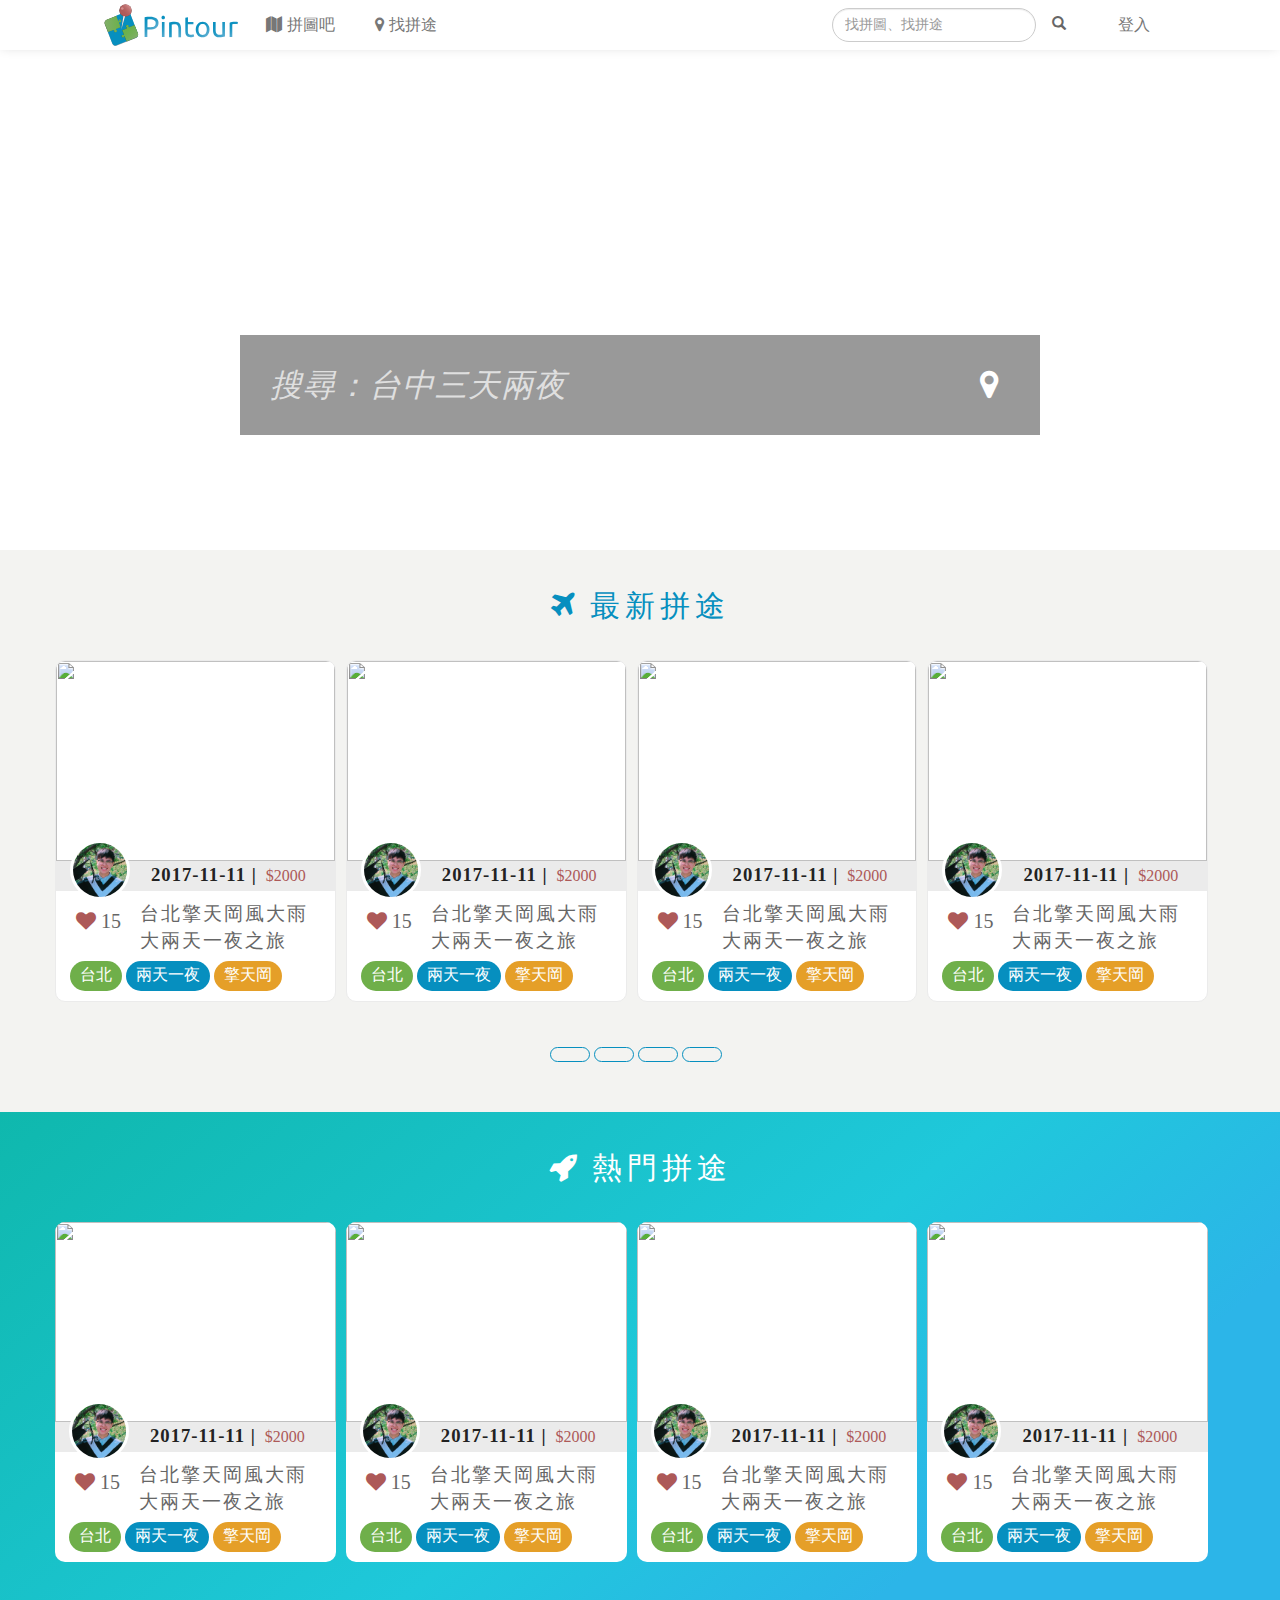
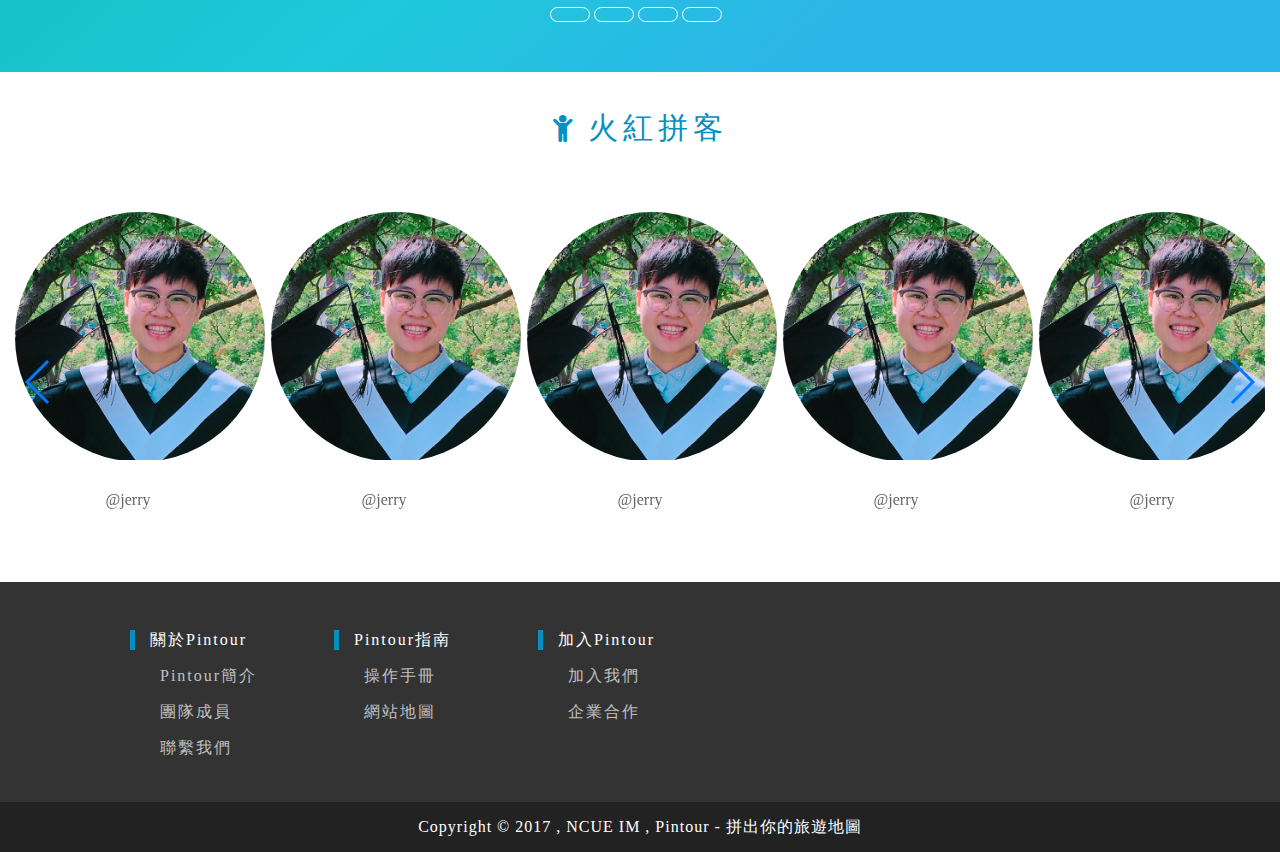
==== index.html @ f898eb0a "Test" ====
<!DOCTYPE html>
<head lang="en">
  <meta chatset="utf-8">
  <meta http-equiv="x-ua-compatible" content="IE=edge">
  <meta name="viewport" content="width=device-width, user-scalable=no, initial-scale=1.0, maximum-scale=1.0, minimum-scale=1.0">
  <title>Pintour - 拼出你的旅遊地圖</title>
  <link rel="stylesheet" href="css/bootstrap.min.css">
  <link rel="stylesheet" href="css/font-awesome.min.css">
  <link rel="stylesheet" href="css/swiper.css">
  <link rel="stylesheet" href="css/reset.css">
  <link rel="stylesheet" href="css/custom.css">
  <script src="js/jquery.min.js" type="text/javascript"></script>
  <script src="js/bootstrap.min.js" type="text/javascript"></script>
</head>
<body><!-- 最外圍 -->
  <div class="wrapper">
    <header class="banner">
      <nav class="navbar navbar-default">
        <div class="container-fluid">
          <div class="navbar-header"><!-- RWD 漢堡圖示 -->
            <button class="navbar-toggle collapsed" type="button" data-toggle="collapse" data-target="#navbarNav" aria-expended="false"><span class="icon-bar"></span><span class="icon-bar"></span><span class="icon-bar"></span></button><!-- Logo --><a class="navbar-brand" href="#"><img class="navbar-logo" src="images/logo.svg"></a>
          </div><!-- Menu -->
          <div class="collapse navbar-collapse" id="navbarNav">
            <ul class="nav navbar-nav">
              <li><a href="#"> <i class="fa fa-map" aria-hidden="true"></i>拼圖吧 </a></li>
              <li><a href="#"><i class="fa fa-map-marker" aria-hidden="true"></i>找拼途</a></li>
            </ul><!-- 使用者區 -->
            <ul class="nav navbar-nav navbar-right nav-user">
              <li><a href="#">登入</a></li>
            </ul><!-- Menu 搜尋欄 -->
            <form class="navbar-form navbar-right">
              <div class="form-group">
                <input class="form-control" type="text" placeholder="找拼圖、找拼途">
              </div>
              <button class="btn btn-default" type="submit"><span class="glyphicon glyphicon-search" aria-hidden="true"></span></button>
            </form>
          </div>
        </div>
      </nav>
      <div class="search_bar">
        <input class="search_input" type="text" placeholder="搜尋：台中三天兩夜">
        <button type="submit"><i class="fa fa-map-marker" aria-hidden="true"></i></button>
      </div>
    </header><!--  最新拼圖 -->
    <section id="section1">
      <div class="container">
        <div class="home-title">
          <h2 class="fa fa-plane" aria-hidden="true">最新拼途</h2>
        </div>
        <div class="row"><a class="pintour-box col-md-3">
            <div class="box-pic"><img src="http://img3.okgo.tw/titlepic/b1520_3.jpg"></div>
            <div class="box-info">
              <div class="pinker-pic"><img src="images/pinkers/jerry.png"></div>
              <div class="date-budget">
                <div class="date">2017-11-11 |</div>
                <div class="budget">$2000</div>
              </div>
              <div class="box-liked">
                <p class="fa fa-heart" aria-hidden="true"></p>
                <div class="liked">15</div>
              </div>
              <div class="box-text">台北擎天岡風大雨大兩天一夜之旅</div>
              <div class="box-tags">
                <div class="tags area">台北</div>
                <div class="tags days">兩天一夜</div>
                <div class="tags point">擎天岡</div>
              </div>
            </div></a><a class="pintour-box col-md-3">
            <div class="box-pic"><img src="http://img3.okgo.tw/titlepic/b1520_3.jpg"></div>
            <div class="box-info">
              <div class="pinker-pic"><img src="images/pinkers/jerry.png"></div>
              <div class="date-budget">
                <div class="date">2017-11-11 |</div>
                <div class="budget">$2000</div>
              </div>
              <div class="box-liked">
                <p class="fa fa-heart" aria-hidden="true"></p>
                <div class="liked">15</div>
              </div>
              <div class="box-text">台北擎天岡風大雨大兩天一夜之旅</div>
              <div class="box-tags">
                <div class="tags area">台北</div>
                <div class="tags days">兩天一夜</div>
                <div class="tags point">擎天岡</div>
              </div>
            </div></a><a class="pintour-box col-md-3">
            <div class="box-pic"><img src="http://img3.okgo.tw/titlepic/b1520_3.jpg"></div>
            <div class="box-info">
              <div class="pinker-pic"><img src="images/pinkers/jerry.png"></div>
              <div class="date-budget">
                <div class="date">2017-11-11 |</div>
                <div class="budget">$2000</div>
              </div>
              <div class="box-liked">
                <p class="fa fa-heart" aria-hidden="true"></p>
                <div class="liked">15</div>
              </div>
              <div class="box-text">台北擎天岡風大雨大兩天一夜之旅</div>
              <div class="box-tags">
                <div class="tags area">台北</div>
                <div class="tags days">兩天一夜</div>
                <div class="tags point">擎天岡</div>
              </div>
            </div></a><a class="pintour-box col-md-3">
            <div class="box-pic"><img src="http://img3.okgo.tw/titlepic/b1520_3.jpg"></div>
            <div class="box-info">
              <div class="pinker-pic"><img src="images/pinkers/jerry.png"></div>
              <div class="date-budget">
                <div class="date">2017-11-11 |</div>
                <div class="budget">$2000</div>
              </div>
              <div class="box-liked">
                <p class="fa fa-heart" aria-hidden="true"></p>
                <div class="liked">15</div>
              </div>
              <div class="box-text">台北擎天岡風大雨大兩天一夜之旅</div>
              <div class="box-tags">
                <div class="tags area">台北</div>
                <div class="tags days">兩天一夜</div>
                <div class="tags point">擎天岡</div>
              </div>
            </div></a></div>
        <div class="ajax-box">
          <div class="ajax-bullet"></div>
          <div class="ajax-bullet"></div>
          <div class="ajax-bullet"></div>
          <div class="ajax-bullet"></div>
        </div>
      </div>
    </section><!--  熱門拼圖 -->
    <section id="section2">
      <div class="container">
        <div class="home-title latest">
          <h2 class="fa fa-rocket" aria-hidden="true">熱門拼途</h2>
        </div>
        <div class="row"><a class="pintour-box col-md-3">
            <div class="box-pic"><img src="http://img3.okgo.tw/titlepic/b1520_3.jpg"></div>
            <div class="box-info">
              <div class="pinker-pic"><img src="images/pinkers/jerry.png"></div>
              <div class="date-budget">
                <div class="date">2017-11-11 |</div>
                <div class="budget">$2000</div>
              </div>
              <div class="box-liked">
                <p class="fa fa-heart" aria-hidden="true"></p>
                <div class="liked">15</div>
              </div>
              <div class="box-text">台北擎天岡風大雨大兩天一夜之旅</div>
              <div class="box-tags">
                <div class="tags area">台北</div>
                <div class="tags days">兩天一夜</div>
                <div class="tags point">擎天岡</div>
              </div>
            </div></a><a class="pintour-box col-md-3">
            <div class="box-pic"><img src="http://img3.okgo.tw/titlepic/b1520_3.jpg"></div>
            <div class="box-info">
              <div class="pinker-pic"><img src="images/pinkers/jerry.png"></div>
              <div class="date-budget">
                <div class="date">2017-11-11 |</div>
                <div class="budget">$2000</div>
              </div>
              <div class="box-liked">
                <p class="fa fa-heart" aria-hidden="true"></p>
                <div class="liked">15</div>
              </div>
              <div class="box-text">台北擎天岡風大雨大兩天一夜之旅</div>
              <div class="box-tags">
                <div class="tags area">台北</div>
                <div class="tags days">兩天一夜</div>
                <div class="tags point">擎天岡</div>
              </div>
            </div></a><a class="pintour-box col-md-3">
            <div class="box-pic"><img src="http://img3.okgo.tw/titlepic/b1520_3.jpg"></div>
            <div class="box-info">
              <div class="pinker-pic"><img src="images/pinkers/jerry.png"></div>
              <div class="date-budget">
                <div class="date">2017-11-11 |</div>
                <div class="budget">$2000</div>
              </div>
              <div class="box-liked">
                <p class="fa fa-heart" aria-hidden="true"></p>
                <div class="liked">15</div>
              </div>
              <div class="box-text">台北擎天岡風大雨大兩天一夜之旅</div>
              <div class="box-tags">
                <div class="tags area">台北</div>
                <div class="tags days">兩天一夜</div>
                <div class="tags point">擎天岡</div>
              </div>
            </div></a><a class="pintour-box col-md-3">
            <div class="box-pic"><img src="http://img3.okgo.tw/titlepic/b1520_3.jpg"></div>
            <div class="box-info">
              <div class="pinker-pic"><img src="images/pinkers/jerry.png"></div>
              <div class="date-budget">
                <div class="date">2017-11-11 |</div>
                <div class="budget">$2000</div>
              </div>
              <div class="box-liked">
                <p class="fa fa-heart" aria-hidden="true"></p>
                <div class="liked">15</div>
              </div>
              <div class="box-text">台北擎天岡風大雨大兩天一夜之旅</div>
              <div class="box-tags">
                <div class="tags area">台北</div>
                <div class="tags days">兩天一夜</div>
                <div class="tags point">擎天岡</div>
              </div>
            </div></a></div>
        <div class="ajax-box">
          <div class="ajax-bullet bullet-white"></div>
          <div class="ajax-bullet bullet-white"></div>
          <div class="ajax-bullet bullet-white"></div>
          <div class="ajax-bullet bullet-white"></div>
        </div>
      </div>
    </section><!--  火紅拼客 -->
    <section id="section3">
      <div class="container">
        <div class="home-title">
          <h2 class="fa fa-child" aria-hidden="true">火紅拼客</h2>
        </div>
        <div class="hot-pinker">
          <div class="swiper-container">
            <div class="swiper-wrapper">
              <div class="swiper-slide"> 
                <div class="hot-pic"><img src="images/pinkers/jerry.png"></div>
                <div class="hot-pic-id">@jerry</div>
              </div>
              <div class="swiper-slide"> 
                <div class="hot-pic"><img src="images/pinkers/jerry.png"></div>
                <div class="hot-pic-id">@jerry</div>
              </div>
              <div class="swiper-slide"> 
                <div class="hot-pic"><img src="images/pinkers/jerry.png"></div>
                <div class="hot-pic-id">@jerry</div>
              </div>
              <div class="swiper-slide"> 
                <div class="hot-pic"><img src="images/pinkers/jerry.png"></div>
                <div class="hot-pic-id">@jerry</div>
              </div>
              <div class="swiper-slide"> 
                <div class="hot-pic"><img src="images/pinkers/jerry.png"></div>
                <div class="hot-pic-id">@jerry</div>
              </div>
              <div class="swiper-slide"> 
                <div class="hot-pic"><img src="images/pinkers/jerry.png"></div>
                <div class="hot-pic-id">@jerry</div>
              </div>
            </div>
            <div class="swiper-button-next"></div>
            <div class="swiper-button-prev"></div>
          </div>
        </div>
      </div>
    </section>
    <footer>
      <div class="catogory">
        <ul class="catogory-list">關於Pintour
          <li><a href="">Pintour簡介</a></li>
          <li><a href="">團隊成員</a></li>
          <li><a href="">聯繫我們</a></li>
        </ul>
        <ul class="catogory-list">Pintour指南
          <li><a href="">操作手冊</a></li>
          <li><a href="">網站地圖</a></li>
        </ul>
        <ul class="catogory-list">加入Pintour
          <li><a href="">加入我們</a></li>
          <li><a href="">企業合作</a></li>
        </ul>
      </div>
      <div class="copyright">
        <div class="copy-text">Copyright © 2017 , NCUE IM , Pintour - 拼出你的旅遊地圖</div>
      </div>
    </footer>
    <script src="js/swiper.js" type="text/javascript"></script>
    <script>
      var swiper = new Swiper('.swiper-container', {
      autoplay: {
      delay: 3000,
      disableOnInteraction: false,
      },
      slidesPerView: 5,
      spaceBetween: 30,
      slidesPerGroup: 1,
      loop: true,
      loopFillGroupWithBlank: true,
      pagination: {
      el: '.swiper-pagination',
      clickable: true,
      },
      navigation: {
      nextEl: '.swiper-button-next',
      prevEl: '.swiper-button-prev',
      },
      
      });
      
      
      
      
      
      
    </script>
  </div>
</body>
---- css/custom.css ----
* {
  position: relative;
  -webkit-box-sizing: border-box;
    -webkit-box-sizing--moz-box-sizing: border-box;
    -webkit-box-sizing-box-sizing: border-box; }

a {
  text-decoration: none;
  color: #666; }

a:hover {
  text-decoration: none;
  cursor: pointer; }

body {
  color: #666; }

body {
  margin: 0px;
  padding: 0px;
  overflow-x: hidden; }

header {
  width: 100vw;
  height: 100vh;
  background-color: #eee; }

header {
  height: 550px; }

section {
  width: 100vw;
  height: 100vh;
  height: auto; }

footer {
  background: #333;
  color: #fff; }

.wrapper {
  width: 100vw; }

.banner {
  background: url("https://3hsyn13u3q9dhgyrg2qh3tin-wpengine.netdna-ssl.com/wp-content/uploads/2017/06/SplitShire-2065.jpg") center center no-repeat;
  background-size: 1441px; }

.navbar {
  -webkit-box-shadow: -1px -2px 12px -2px rgba(0, 0, 0, 0.2);
  box-shadow: -1px -2px 12px -2px rgba(0, 0, 0, 0.2);
  border: none;
  border-radius: 0px;
  padding: 0px 100px; }

.navbar-default {
  background-color: #fff; }

.navbar-brand {
  padding: 3px; }

.navbar-brand img {
  display: inline-block;
  width: 135px; }

.navbar-nav .fa:before {
  margin-right: 5px; }

.navbar-nav > li {
  height: 43px;
  margin-left: 10px;
  -webkit-transition: .2s;
  -o-transition: .2s;
  transition: .2s; }

.navbar-nav > li:hover {
  border-bottom: 3px solid #068fbf; }

.navbar-nav.nav-user > li:hover {
  border: none; }
  .navbar-nav.nav-user > li:hover a {
    color: #068fbf; }

.nav-item {
  padding: 5px 10px 0px 10px; }

.navbar-form input {
  border-radius: 40px;
  display: none; }

.navbar-form button {
  border: none;
  color: #666; }

.search_bar {
  width: 800px;
  height: 100px;
  position: absolute;
  top: 50%;
  left: 50%;
  -webkit-transform: translateX(-50%) translateY(-50%);
  -ms-transform: translateX(-50%) translateY(-50%);
  transform: translateX(-50%) translateY(-50%);
  background-color: rgba(0, 0, 0, 0.4);
  top: 70%; }
  .search_bar input[type="text"] {
    display: inline-block;
    border: none;
    width: 700px;
    height: 100px;
    background-color: transparent;
    font-size: 24pt;
    color: #fff;
    font-weight: normal;
    letter-spacing: 1px;
    padding: 30px; }
    .search_bar input[type="text"]:focus {
      outline: none; }
  .search_bar button {
    display: inline-block;
    width: 90px;
    height: 100px;
    border: none;
    background-color: transparent;
    outline: none; }
    .search_bar button i {
      color: white;
      font-size: 24pt; }

.search_input::-webkit-input-placeholder {
  color: rgba(255, 255, 255, 0.7);
  font-style: italic; }

.search_input::-moz-placeholder {
  color: rgba(255, 255, 255, 0.7);
  font-style: italic; }

.search_input::-ms-input-placeholder {
  color: rgba(255, 255, 255, 0.7);
  font-style: italic; }

.home-title {
  margin-top: 30px;
  margin-bottom: 30px;
  padding: 10px 0px;
  text-align: center; }

.home-title .fa:before {
  margin-right: 10px; }

.home-title h2 {
  font-size: 30px;
  color: #068fbf;
  font-weight: 500;
  letter-spacing: 5px; }

.home-title.latest h2 {
  color: #fff; }

.pintour-box {
  border: 1px solid #EBEBEB;
  border-radius: 10px;
  overflow: hidden;
  -webkit-transition: ease-in 0.3s;
  -o-transition: ease-in 0.3s;
  transition: ease-in 0.3s;
  background-color: #fff; }
  .pintour-box:hover {
    -webkit-box-shadow: 0px 0px 12px rgba(0, 0, 0, 0.2);
    box-shadow: 0px 0px 12px rgba(0, 0, 0, 0.2); }
    .pintour-box:hover .box-pic {
      overflow: hidden; }
      .pintour-box:hover .box-pic img {
        -webkit-transform: scale(1.13);
        -ms-transform: scale(1.13);
        transform: scale(1.13); }

.pintour-box.col-md-3 {
  padding: 0;
  margin-right: 10px;
  width: 24%; }

.box-pic {
  height: 200px;
  overflow: hidden; }

.box-pic {
  overflow: hidden; }
  .box-pic img {
    width: 100%;
    height: 100%;
    -webkit-transition: .3s;
    -o-transition: .3s;
    transition: .3s; }

.pinker-pic {
  width: 60px;
  height: 60px;
  border-radius: 60px;
  position: absolute;
  top: -15%;
  left: 5%;
  overflow: hidden;
  border: 3px solid #fff;
  z-index: 1; }

.pinker-pic img {
  width: 100%; }

.date-budget {
  height: 30px;
  background-color: #ebebeb; }

.date {
  display: inline-block;
  margin-left: 90px;
  font-size: 14pt;
  color: #222;
  font-weight: bolder;
  letter-spacing: 1px;
  padding: 5px; }

.budget {
  display: inline-block;
  color: #ad5958; }

.box-liked {
  display: inline-block;
  width: 50px;
  height: 50px;
  margin-left: 20px;
  padding: 20px 0px;
  font-size: 15pt; }

.box-liked p {
  color: #ad5958; }

.liked {
  display: inline-block;
  vertical-align: top; }

.box-text {
  font-size: 14pt;
  color: #666;
  font-weight: normal;
  letter-spacing: 2px;
  display: inline-block;
  vertical-align: top;
  width: 200px;
  height: 60px;
  padding: 10px;
  line-height: 20pt; }

.box-tags {
  width: 90%;
  height: 50px;
  margin: 0 auto;
  padding: 10px 0px; }

.tags {
  height: 30px;
  display: inline-block;
  padding: 6px 10px 4px 10px;
  border-radius: 100px;
  color: #fff; }

.tags.area {
  background-color: #6faf4a; }

.tags.days {
  background-color: #068fbf; }

.tags.point {
  background-color: #e59f28; }

.ajax-bullet {
  border: 1.5px solid #068fbf; }
  .ajax-bullet:hover {
    cursor: pointer;
    border: none;
    background: -webkit-linear-gradient(309deg, #0fb8ad 0%, #1fc8db 51%, #2cb5e8 75%);
    background: -o-linear-gradient(309deg, #0fb8ad 0%, #1fc8db 51%, #2cb5e8 75%);
    background: linear-gradient(141deg, #0fb8ad 0%, #1fc8db 51%, #2cb5e8 75%); }

.ajax-bullet.bullet-white {
  border: 1.5px solid #fff; }
  .ajax-bullet.bullet-white:hover {
    cursor: pointer;
    border: none;
    background: #fff; }

.ajax-box {
  margin: 30px auto;
  width: 210px;
  height: 50px;
  padding: 15px; }

.ajax-bullet {
  display: inline-block;
  width: 40px;
  height: 15px;
  border-radius: 40px; }

.swiper-container {
  width: 100%;
  height: 100%; }

.swiper-slide {
  height: 400px; }

.hot-pic {
  width: 250px;
  border-radius: 200px;
  height: 250px;
  margin: 0 auto;
  margin-top: 30px;
  overflow: hidden; }
  .hot-pic img {
    width: 100%; }

.hot-pic-id {
  margin: 0 auto;
  width: 200px;
  height: 30px;
  text-align: center;
  margin-top: 30px; }

.catogory {
  height: 220px;
  padding: 50px;
  padding-left: 150px; }

.catogory-list {
  width: 200px;
  height: 150px;
  position: relative;
  display: inline-block;
  vertical-align: top;
  letter-spacing: 2px; }
  .catogory-list li:nth-child(1) {
    margin-top: 10px; }
  .catogory-list li {
    padding: 10px; }
    .catogory-list li a {
      color: silver;
      font-weight: 100; }
  .catogory-list:before {
    content: " ";
    display: inline-block;
    width: 5px;
    height: 20px;
    background: #068fbf;
    margin-right: 10px;
    position: absolute;
    top: -2px;
    left: -20px; }

.copyright {
  height: 50px;
  background: #222;
  font-weight: 100;
  letter-spacing: 1px;
  padding: 10px; }

.copy-text {
  display: inline-block;
  position: absolute;
  top: 50%;
  left: 50%;
  -webkit-transform: translateX(-50%) translateY(-50%);
  -ms-transform: translateX(-50%) translateY(-50%);
  transform: translateX(-50%) translateY(-50%); }

.social {
  margin-left: 50px;
  display: inline-block; }
  .social a {
    color: #fff;
    display: inline-block;
    width: 20px; }

#section1 {
  background: #f3f3f1; }

#section2 {
  background: -webkit-linear-gradient(309deg, #0fb8ad 0%, #1fc8db 51%, #2cb5e8 75%);
  background: -o-linear-gradient(309deg, #0fb8ad 0%, #1fc8db 51%, #2cb5e8 75%);
  background: linear-gradient(141deg, #0fb8ad 0%, #1fc8db 51%, #2cb5e8 75%); }

#section2 .pintour-box {
  border: none; }

#section3 .container {
  width: 100%; }
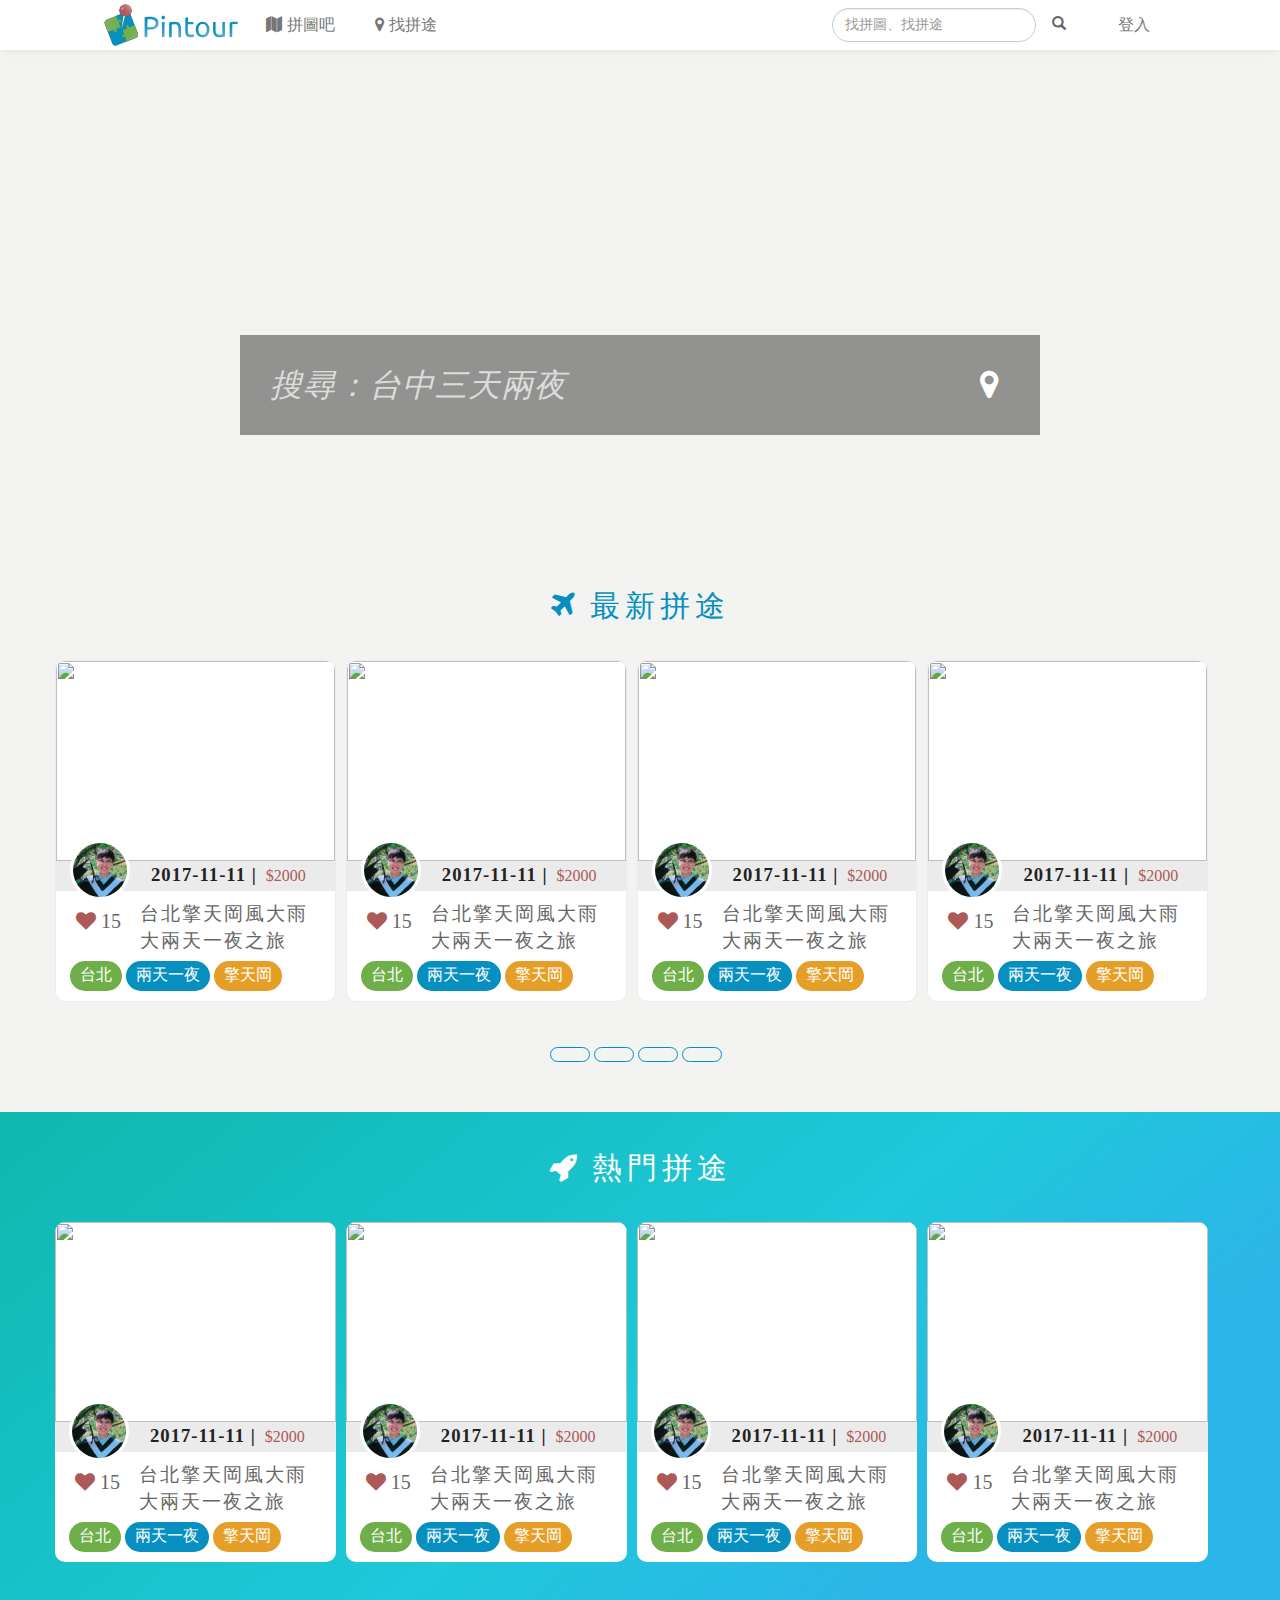
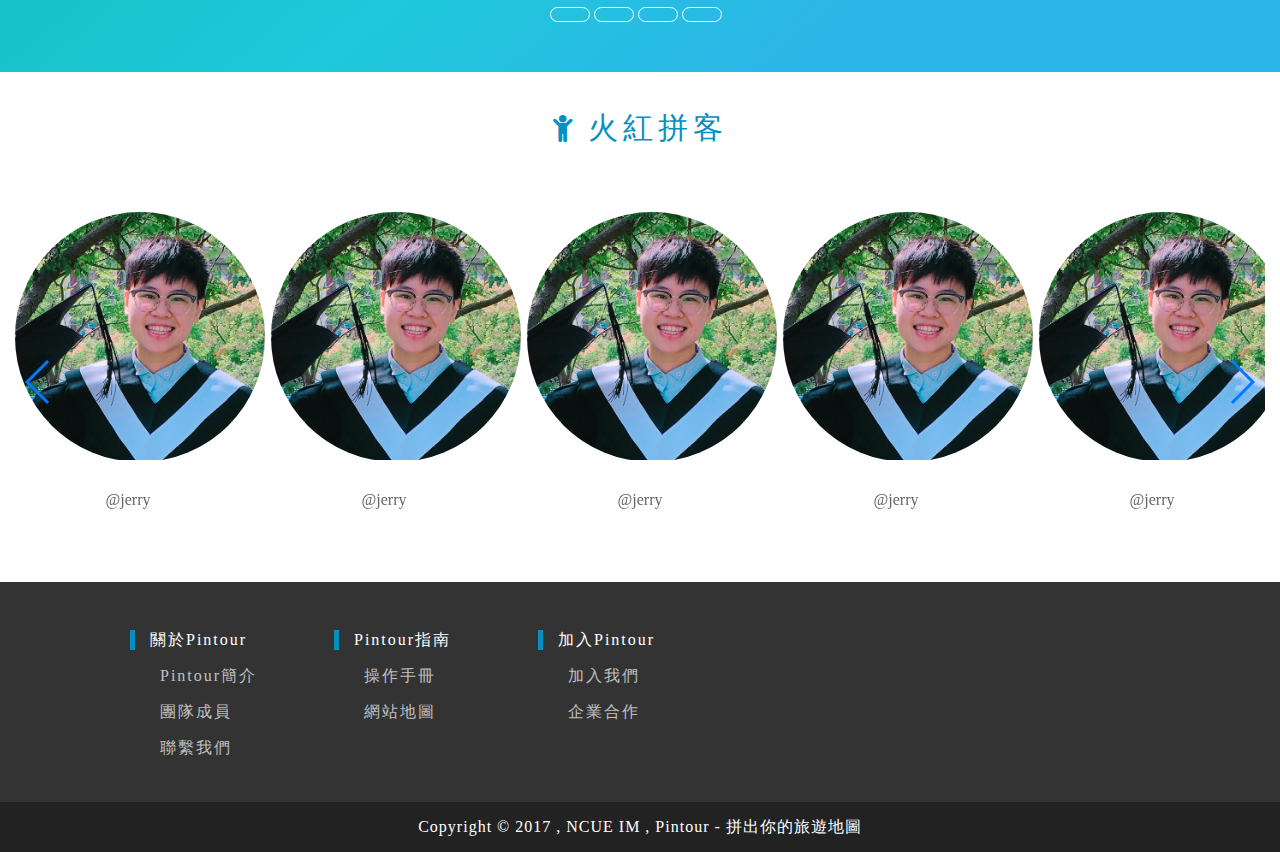
==== commit 6b8a60cc: "更新兩大頁面" ====
--- a/index.html
+++ b/index.html
@@ -26,7 +26,7 @@
               <li><a href="#"><i class="fa fa-map-marker" aria-hidden="true"></i>找拼途</a></li>
             </ul><!-- 使用者區 -->
             <ul class="nav navbar-nav navbar-right nav-user">
-              <li><a href="#">登入</a></li>
+              <li><a href="login.html">登入</a></li>
             </ul><!-- Menu 搜尋欄 -->
             <form class="navbar-form navbar-right">
               <div class="form-group">
--- a/css/custom.css
+++ b/css/custom.css
@@ -13,21 +13,14 @@
   cursor: pointer; }
 
 body {
-  color: #666; }
+  color: #666;
+  background: #f3f3f1; }
 
 body {
   margin: 0px;
   padding: 0px;
   overflow-x: hidden; }
 
-header {
-  width: 100vw;
-  height: 100vh;
-  background-color: #eee; }
-
-header {
-  height: 550px; }
-
 section {
   width: 100vw;
   height: 100vh;
@@ -42,7 +35,8 @@
 
 .banner {
   background: url("https://3hsyn13u3q9dhgyrg2qh3tin-wpengine.netdna-ssl.com/wp-content/uploads/2017/06/SplitShire-2065.jpg") center center no-repeat;
-  background-size: 1441px; }
+  background-size: 1441px;
+  height: 550px; }
 
 .navbar {
   -webkit-box-shadow: -1px -2px 12px -2px rgba(0, 0, 0, 0.2);
@@ -388,5 +382,134 @@
 #section2 .pintour-box {
   border: none; }
 
-#section3 .container {
+#section3 {
+  background: #fff; }
+  #section3 .container {
+    width: 100%; }
+
+.result-search-bar, .result-filter {
+  height: 100px;
+  padding: 25px; }
+
+.result-search-bar input[type="text"] {
+  width: 100%;
+  height: 50px; }
+
+.result-search-bar .input-group {
   width: 100%; }
+
+.filter-date, .filter-budget, .filter-liked, .result-sreach-btn {
+  display: inline-block; }
+
+.result-filter {
+  padding-top: 0px; }
+  .result-filter a {
+    height: 50px;
+    width: 250px;
+    margin-right: 38px;
+    line-height: 40px; }
+  .result-filter .caret {
+    margin-left: 5px; }
+
+.result-sreach-btn button {
+  height: 50px;
+  width: 250px;
+  background: #ad5958;
+  font-size: 18pt;
+  color: #fff;
+  font-weight: 500;
+  letter-spacing: 1px; }
+  .result-sreach-btn button:hover {
+    background: #ad5958 !important;
+    font-size: 18pt;
+    color: #fff;
+    font-weight: 500;
+    letter-spacing: 1px; }
+
+.pintour-box.hori {
+  width: 100%;
+  border-radius: 5px;
+  display: inline-block;
+  position: relative;
+  margin-bottom: 20px; }
+  .pintour-box.hori .box-pic {
+    width: 25%;
+    display: inline-block;
+    border-radius: 5px 0px 0px 5px;
+    overflow: hidden;
+    vertical-align: top; }
+  .pintour-box.hori .box-info {
+    padding: 20px 10px 10px 10px;
+    width: 70%;
+    display: inline-block;
+    vertical-align: top;
+    position: relative; }
+    .pintour-box.hori .box-info .pinker-pic {
+      left: -5%;
+      top: 60%; }
+  .pintour-box.hori .box-text {
+    font-size: 16pt;
+    width: 80%;
+    height: auto; }
+  .pintour-box.hori .pre-content {
+    font-size: 16px;
+    padding: 10px;
+    width: 80%;
+    letter-spacing: 1px;
+    color: rgba(102, 102, 102, 0.7);
+    line-height: 18pt; }
+  .pintour-box.hori .budget {
+    color: #222;
+    position: absolute;
+    top: 13%;
+    right: 0;
+    background-color: #fff; }
+    .pintour-box.hori .budget .fa-usd {
+      border: 2px solid;
+      width: 20px;
+      text-align: center;
+      border-radius: 100%;
+      margin-right: 5px; }
+  .pintour-box.hori .box-bottom {
+    display: -webkit-box;
+    display: -webkit-flex;
+    display: -ms-flexbox;
+    display: flex;
+    -webkit-box-pack: justify;
+    -webkit-justify-content: space-between;
+    -ms-flex-pack: justify;
+    justify-content: space-between;
+    -webkit-box-align: center;
+    -webkit-align-items: center;
+    -ms-flex-align: center;
+    align-items: center;
+    left: 1%; }
+    .pintour-box.hori .box-bottom .box-tag {
+      display: inline-block;
+      margin-top: 10px; }
+    .pintour-box.hori .box-bottom .date-liked {
+      font-size: 14pt;
+      background-color: #fff; }
+      .pintour-box.hori .box-bottom .date-liked .date {
+        font-weight: 400; }
+        .pintour-box.hori .box-bottom .date-liked .date .fa-clock-o {
+          margin-right: 5px; }
+      .pintour-box.hori .box-bottom .date-liked .box-liked {
+        font-size: 14pt;
+        color: #222; }
+
+#pagination {
+  cursor: pointer;
+  width: 100%;
+  height: 200px; }
+  #pagination .pagination {
+    margin: 0;
+    position: absolute;
+    top: 50%;
+    left: 50%;
+    -webkit-transform: translateX(-50%) translateY(-50%);
+    -ms-transform: translateX(-50%) translateY(-50%);
+    transform: translateX(-50%) translateY(-50%);
+    color: #068fbf; }
+    #pagination .pagination .active span {
+      background-color: #068fbf; }
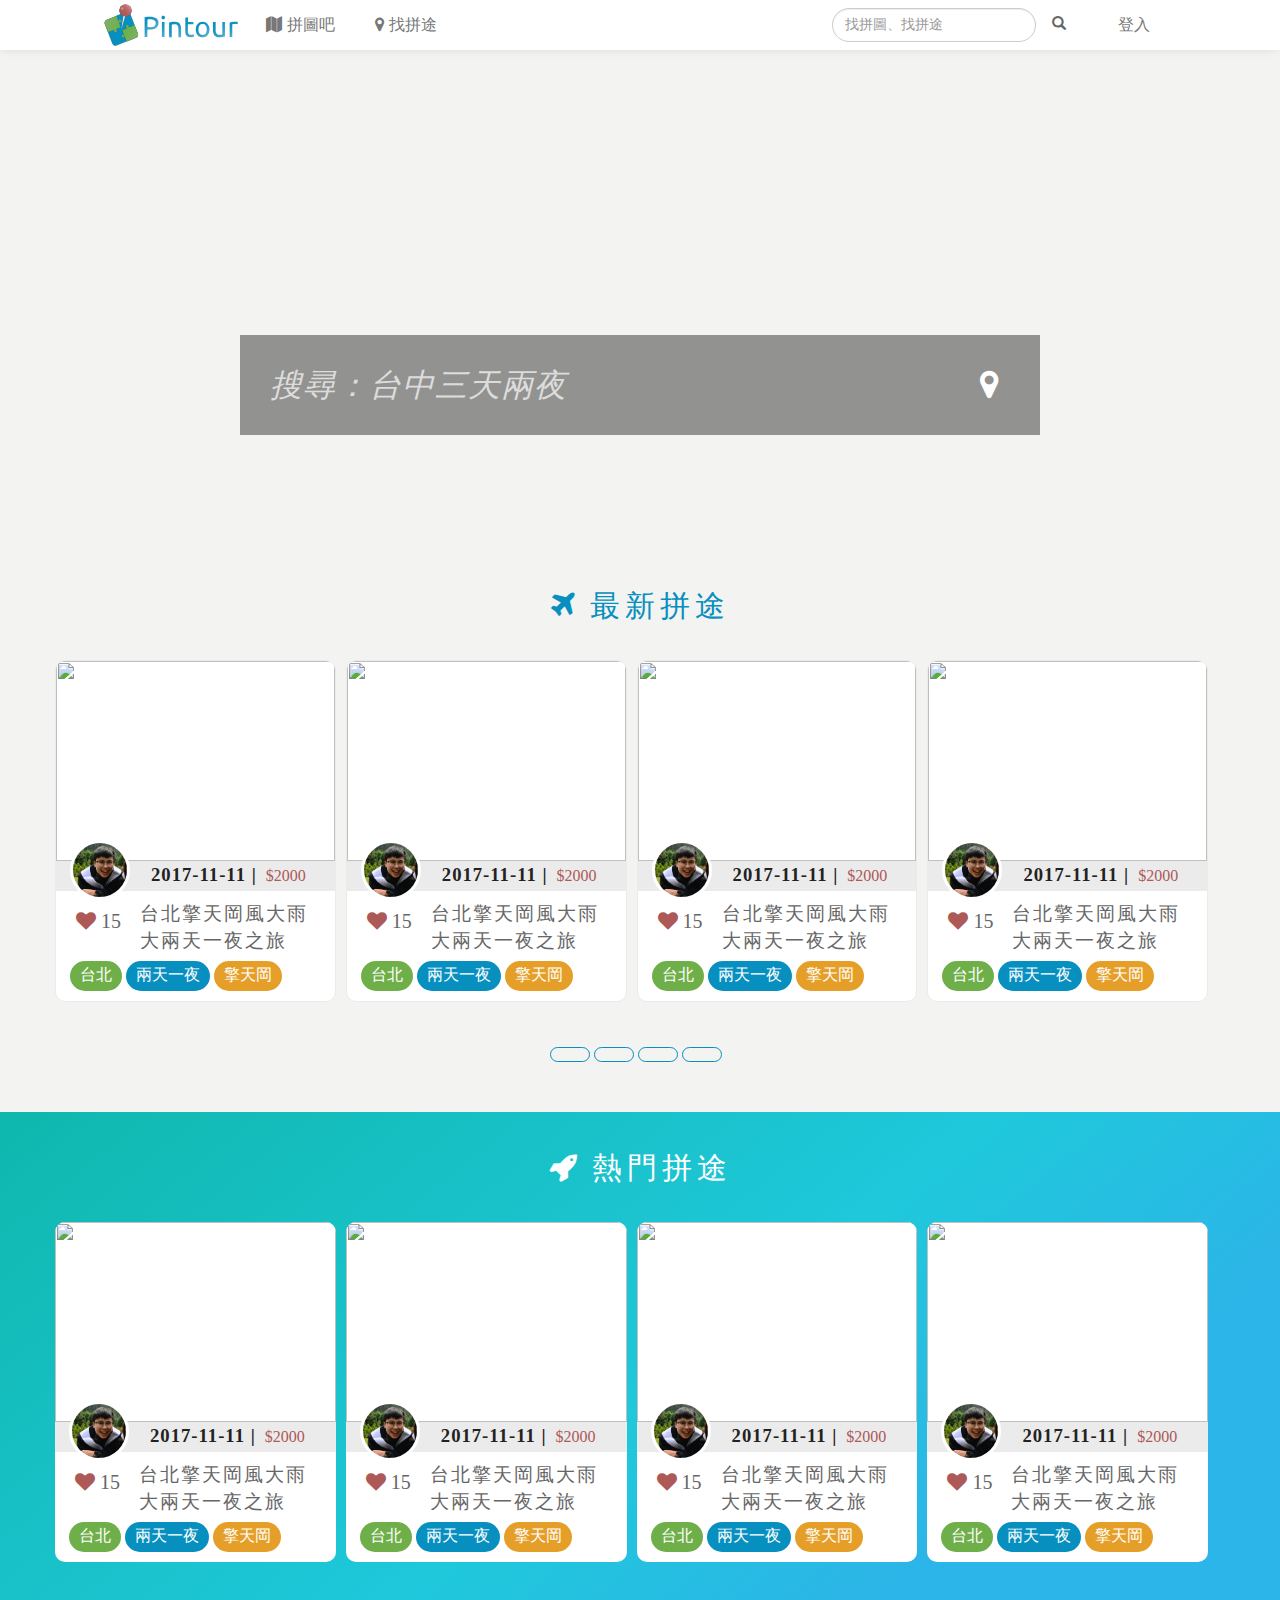
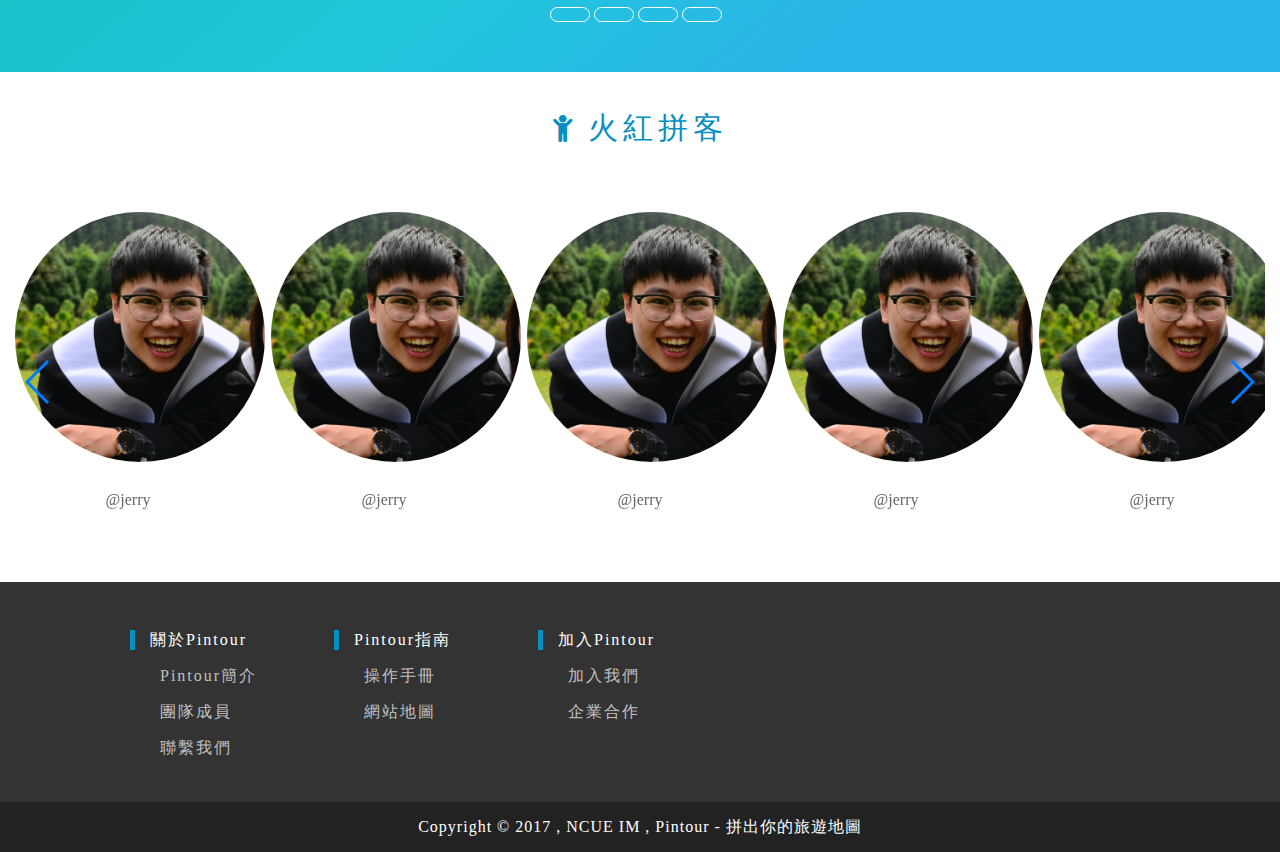
==== commit 4a7ca5a7: "新增拼客、拼圖頁面" ====
--- a/index.html
+++ b/index.html
@@ -18,7 +18,7 @@
       <nav class="navbar navbar-default">
         <div class="container-fluid">
           <div class="navbar-header"><!-- RWD 漢堡圖示 -->
-            <button class="navbar-toggle collapsed" type="button" data-toggle="collapse" data-target="#navbarNav" aria-expended="false"><span class="icon-bar"></span><span class="icon-bar"></span><span class="icon-bar"></span></button><!-- Logo --><a class="navbar-brand" href="#"><img class="navbar-logo" src="images/logo.svg"></a>
+            <button class="navbar-toggle collapsed" type="button" data-toggle="collapse" data-target="#navbarNav" aria-expended="false"><span class="icon-bar"></span><span class="icon-bar"></span><span class="icon-bar"></span></button><!-- Logo --><a class="navbar-brand" href="index.html"><img class="navbar-logo" src="images/logo.svg"></a>
           </div><!-- Menu -->
           <div class="collapse navbar-collapse" id="navbarNav">
             <ul class="nav navbar-nav">
@@ -39,7 +39,7 @@
       </nav>
       <div class="search_bar">
         <input class="search_input" type="text" placeholder="搜尋：台中三天兩夜">
-        <button type="submit"><i class="fa fa-map-marker" aria-hidden="true"></i></button>
+        <button type="submit" onclick="javascript:location.href='result.html'"><i class="fa fa-map-marker" aria-hidden="true"></i></button>
       </div>
     </header><!--  最新拼圖 -->
     <section id="section1">
@@ -221,32 +221,19 @@
         </div>
         <div class="hot-pinker">
           <div class="swiper-container">
-            <div class="swiper-wrapper">
-              <div class="swiper-slide"> 
-                <div class="hot-pic"><img src="images/pinkers/jerry.png"></div>
-                <div class="hot-pic-id">@jerry</div>
-              </div>
-              <div class="swiper-slide"> 
-                <div class="hot-pic"><img src="images/pinkers/jerry.png"></div>
-                <div class="hot-pic-id">@jerry</div>
-              </div>
-              <div class="swiper-slide"> 
-                <div class="hot-pic"><img src="images/pinkers/jerry.png"></div>
-                <div class="hot-pic-id">@jerry</div>
-              </div>
-              <div class="swiper-slide"> 
-                <div class="hot-pic"><img src="images/pinkers/jerry.png"></div>
-                <div class="hot-pic-id">@jerry</div>
-              </div>
-              <div class="swiper-slide"> 
-                <div class="hot-pic"><img src="images/pinkers/jerry.png"></div>
-                <div class="hot-pic-id">@jerry</div>
-              </div>
-              <div class="swiper-slide"> 
-                <div class="hot-pic"><img src="images/pinkers/jerry.png"></div>
-                <div class="hot-pic-id">@jerry</div>
-              </div>
-            </div>
+            <div class="swiper-wrapper"><a class="swiper-slide" href="pinker.html"> 
+                <div class="hot-pic"><img src="images/pinkers/jerry.png"></div>
+                <div class="hot-pic-id">@jerry</div></a><a class="swiper-slide" href="pinker.html"> 
+                <div class="hot-pic"><img src="images/pinkers/jerry.png"></div>
+                <div class="hot-pic-id">@jerry</div></a><a class="swiper-slide" href="pinker.html"> 
+                <div class="hot-pic"><img src="images/pinkers/jerry.png"></div>
+                <div class="hot-pic-id">@jerry</div></a><a class="swiper-slide" href="pinker.html"> 
+                <div class="hot-pic"><img src="images/pinkers/jerry.png"></div>
+                <div class="hot-pic-id">@jerry</div></a><a class="swiper-slide" href="pinker.html"> 
+                <div class="hot-pic"><img src="images/pinkers/jerry.png"></div>
+                <div class="hot-pic-id">@jerry</div></a><a class="swiper-slide" href="pinker.html"> 
+                <div class="hot-pic"><img src="images/pinkers/jerry.png"></div>
+                <div class="hot-pic-id">@jerry</div></a></div>
             <div class="swiper-button-next"></div>
             <div class="swiper-button-prev"></div>
           </div>
